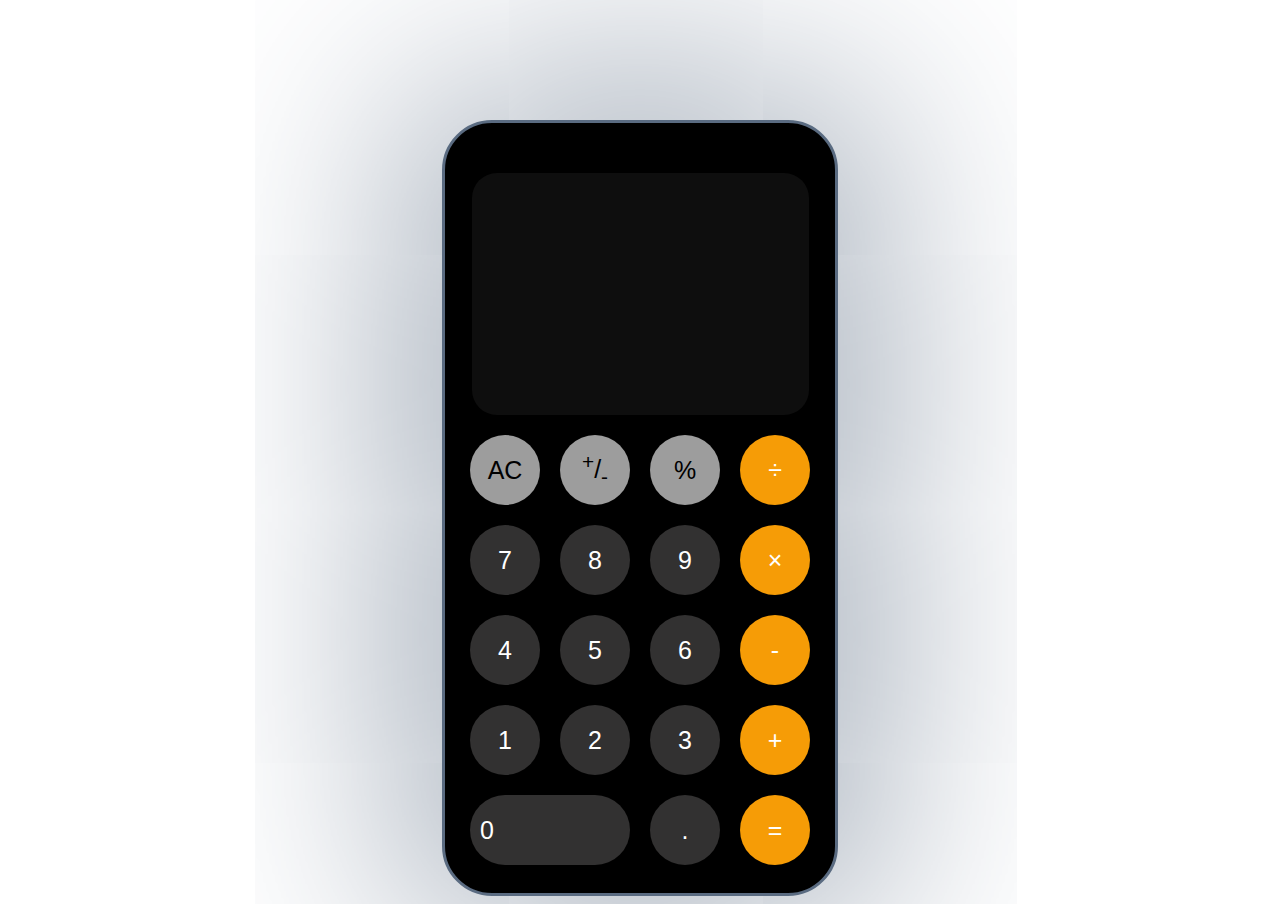
==== index.html @ 897b6b84 "cal added and files" ====
<!DOCTYPE html>
<html lang="en">
<head>
    <meta charset="UTF-8">
    <meta http-equiv="X-UA-Compatible" content="IE=edge">
    <meta name="viewport" content="width=device-width, initial-scale=1.0">
    <link rel="stylesheet" href="style.css">
    <title>Calculator</title>
</head>
<body>
    <div class="main-calculator-container">

        <div class="main-cal-screen-container">

            <input type="text" class="cal-screen">

        </div>
        <div class="main-cal-keypad-container">

            <div class="row 1st">
                <div class="key-pad"><button class="key spe-key">AC</button></div>
                <div class="key-pad"><button class="key spe-key"><sup>+</sup>/<sub>-</sub></button></div>
                <div class="key-pad"><button class="key spe-key">%</button></div>
                <div class="key-pad"><button class="key fuction-key">&divide;</button></div>
            </div>
            <div class="row 2nd">
                <div class="key-pad"><button class="key">7</button></div>
                <div class="key-pad"><button class="key">8</button></div>
                <div class="key-pad"><button class="key">9</button></div>
                <div class="key-pad"><button class="key fuction-key">&times;</button></div>
            </div>
            <div class="row">
                <div class="key-pad"><button class="key">4</button></div>
                <div class="key-pad"><button class="key">5</button></div>
                <div class="key-pad"><button class="key">6</button></div>
                <div class="key-pad"><button class="key fuction-key">-</button></div>
            </div>
            <div class="row">
                <div class="key-pad"><button class="key">1</button></div>
                <div class="key-pad"><button class="key">2</button></div>
                <div class="key-pad"><button class="key">3</button></div>
                <div class="key-pad"><button class="key fuction-key">+</button></div>
            </div>
            <div class="row">
                <div class="key-pad"><button class="key zero-key">0</button></div>
                <div class="key-pad"><button class="key">.</button></div>
                <div class="key-pad"><button class="key fuction-key">=</button></div>
            </div>



        </div>

    </div>
</body>
</html>
---- style.css ----
@import url(https://fonts.googleapis.com/css?family=Roboto:100);
.body{
    font-family: 'Roboto';
    font-weight: 100;
}
.main-calculator-container{
    background-color: #000;
    margin-left:auto ;
    margin-right: auto;
    margin-top: 120px;
    height: 750px;
    width: 370px;
    padding: 10px;
    border-radius: 50px;
    border: 3px solid #5a6b81;
    box-shadow: 0px 0px 500px 0px #5a6b81;
}

.cal-screen{
    display: block;
    height: 240px;
    width: 90%;
    margin-top: 40px;
    margin-left: auto;
    margin-right: auto;
    margin-bottom:10px ;
    border: 0px;
    outline: none;
    font-size: 40px;
    border-radius: 25px;
    color: white;
    background-color: rgba(21, 21, 21, 0.674);
}

.row{
    display: flex;
    flex-direction: row;
    justify-content: center;

}
.key{
    height: 70px;
    width: 70px;
    margin: 10px;
    border-radius: 200px;
    border: 0px;
    font-size:25px ;
    background-color: #323131;
    color: white;
}
.zero-key{
    width: 160px;
    text-align: left;
    padding-left: 10px;
}
.spe-key{
    background-color: #9d9d9d;
    color: #000;
}
.fuction-key{
    background-color: #f69c06;
}
.key:hover{
    background-color: #9a9191ba;
    transition: 0.5s;
}
.fuction-key:hover{
    background-color:#f59e06b3;
    transition: 0.5s;
}
.spe-key:hover{
    background-color: #9f9595d2;
}
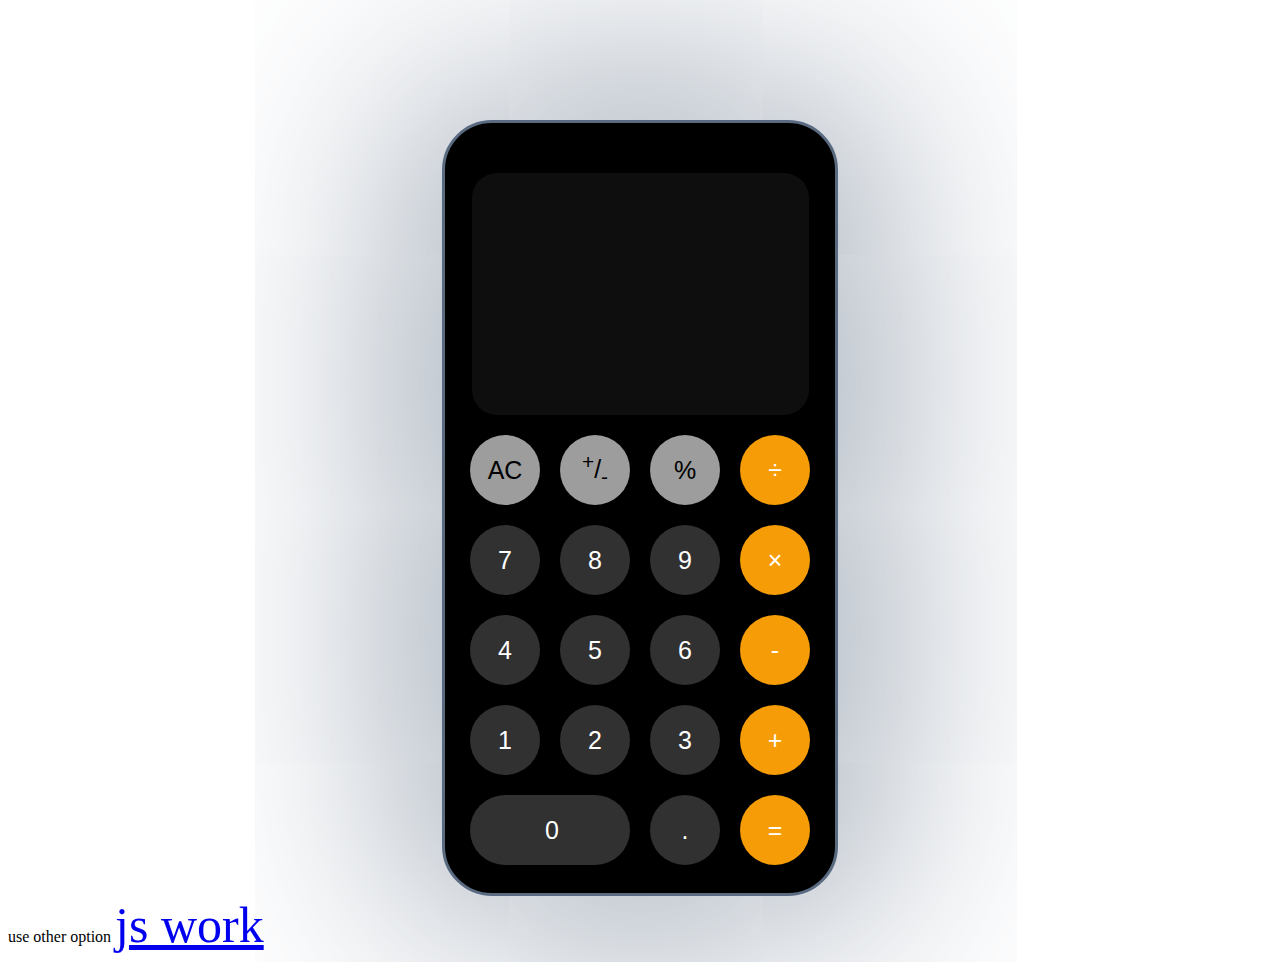
==== commit b258c766: "my calculator with js" ====
--- a/index.html
+++ b/index.html
@@ -52,5 +52,8 @@
         </div>
 
     </div>
+
+
+    use other option <a href="./homwork.html" class="link-other"> js work</a>
 </body>
 </html>--- a/style.css
+++ b/style.css
@@ -53,6 +53,7 @@
     width: 160px;
     text-align: left;
     padding-left: 10px;
+    text-align: center;
 }
 .spe-key{
     background-color: #9d9d9d;
@@ -71,4 +72,8 @@
 }
 .spe-key:hover{
     background-color: #9f9595d2;
+}
+.link-other{
+    font-size: 50px;
+
 }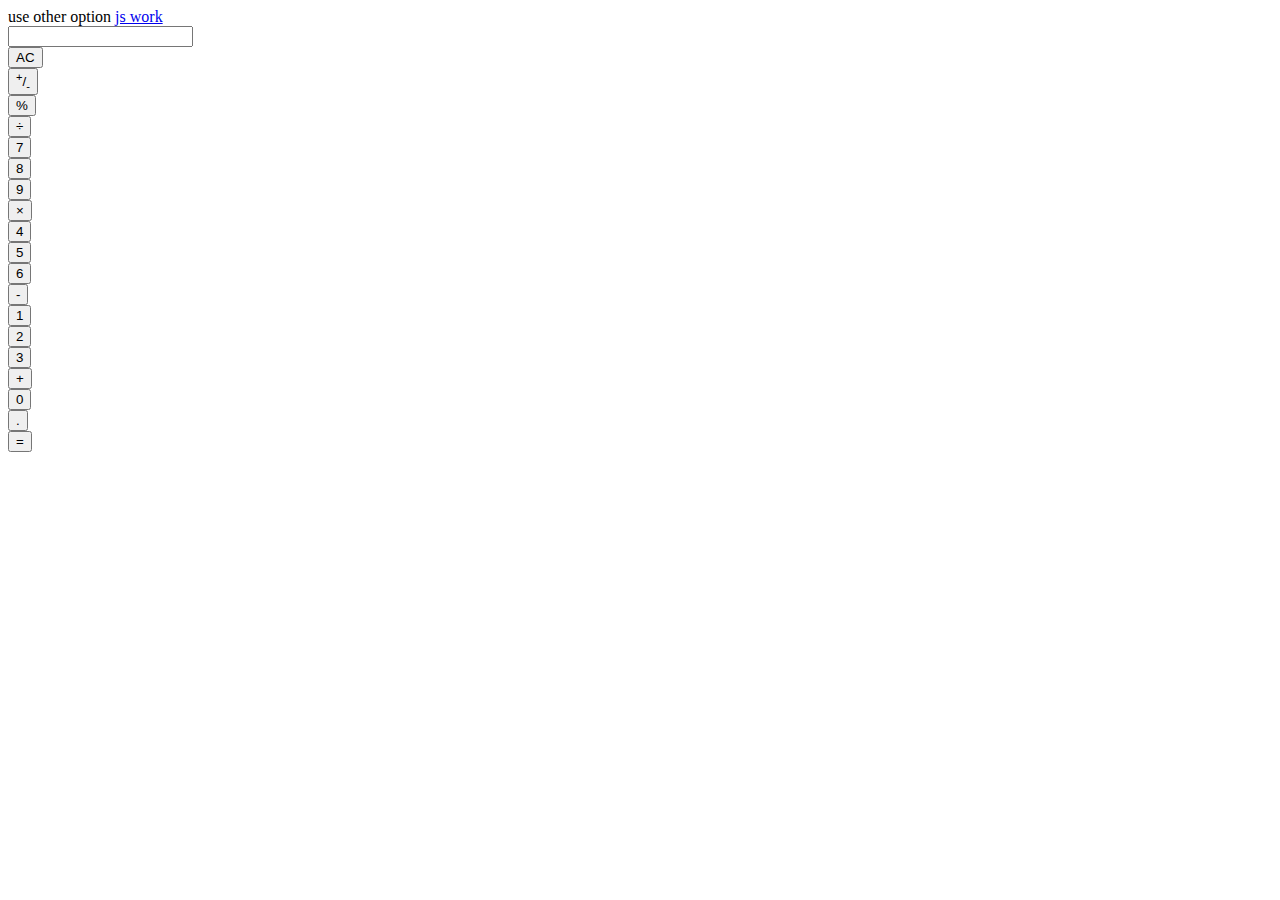
==== commit 87b5fb53: "file manegment" ====
--- a/index.html
+++ b/index.html
@@ -4,10 +4,12 @@
     <meta charset="UTF-8">
     <meta http-equiv="X-UA-Compatible" content="IE=edge">
     <meta name="viewport" content="width=device-width, initial-scale=1.0">
-    <link rel="stylesheet" href="style.css">
+     
     <title>Calculator</title>
 </head>
-<body>
+<body>  
+    use other option <a href="./homwork.html" class="link-other"> js work</a>
+
     <div class="main-calculator-container">
 
         <div class="main-cal-screen-container">
@@ -54,6 +56,6 @@
     </div>
 
 
-    use other option <a href="./homwork.html" class="link-other"> js work</a>
+   
 </body>
 </html>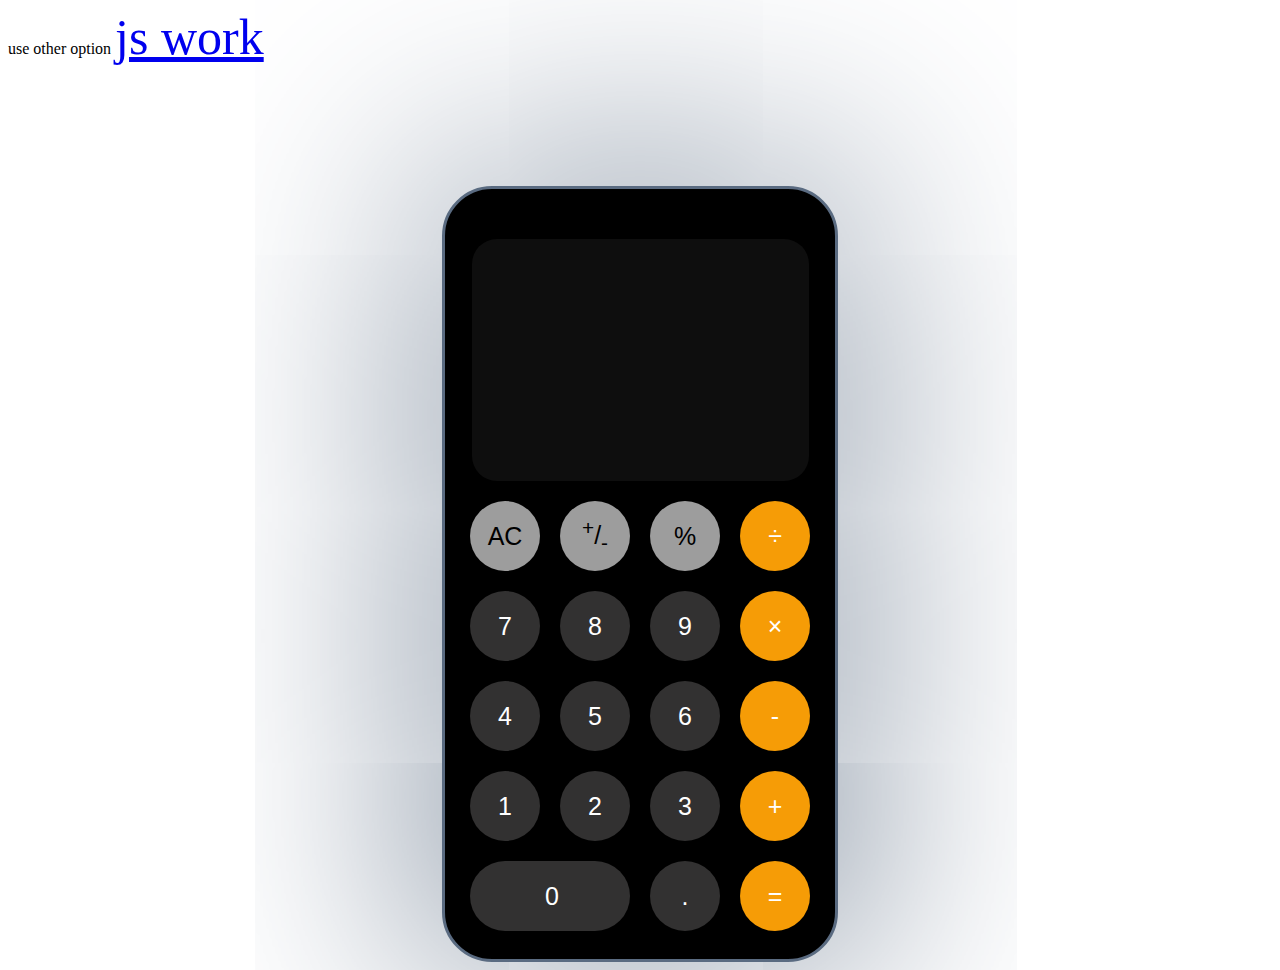
==== commit e5b31ad2: "file manegment" ====
--- a/index.html
+++ b/index.html
@@ -4,12 +4,11 @@
     <meta charset="UTF-8">
     <meta http-equiv="X-UA-Compatible" content="IE=edge">
     <meta name="viewport" content="width=device-width, initial-scale=1.0">
-     
+     <link rel="stylesheet" href="./style.css">
     <title>Calculator</title>
 </head>
-<body>  
-    use other option <a href="./homwork.html" class="link-other"> js work</a>
-
+<body>
+    use other option <a href="./homwork.html" class="link-other"> js work</a> <br>
     <div class="main-calculator-container">
 
         <div class="main-cal-screen-container">
--- a/style.css
+++ b/style.css
@@ -0,0 +1,140 @@
+
+@import url(https://fonts.googleapis.com/css?family=Roboto:100);
+.body{
+    font-family: 'Roboto';
+    font-weight: 100;
+}
+.main-calculator-container{
+    background-color: #000;
+    margin-left:auto ;
+    margin-right: auto;
+    margin-top: 120px;
+    height: 750px;
+    width: 370px;
+    padding: 10px;
+    border-radius: 50px;
+    border: 3px solid #5a6b81;
+    box-shadow: 0px 0px 500px 0px #5a6b81;
+}
+
+.cal-screen{
+    display: block;
+    height: 240px;
+    width: 90%;
+    margin-top: 40px;
+    margin-left: auto;
+    margin-right: auto;
+    margin-bottom:10px ;
+    border: 0px;
+    outline: none;
+    font-size: 40px;
+    border-radius: 25px;
+    color: white;
+    background-color: rgba(21, 21, 21, 0.674);
+}
+
+.row{
+    display: flex;
+    flex-direction: row;
+    justify-content: center;
+
+}
+.key{
+    height: 70px;
+    width: 70px;
+    margin: 10px;
+    border-radius: 200px;
+    border: 0px;
+    font-size:25px ;
+    background-color: #323131;
+    color: white;
+}
+.zero-key{
+    width: 160px;
+    text-align: left;
+    padding-left: 10px;
+    text-align: center;
+}
+.spe-key{
+    background-color: #9d9d9d;
+    color: #000;
+}
+.fuction-key{
+    background-color: #f69c06;
+}
+.key:hover{
+    background-color: #9a9191ba;
+    transition: 0.5s;
+}
+.fuction-key:hover{
+    background-color:#f59e06b3;
+    transition: 0.5s;
+}
+.spe-key:hover{
+    background-color: #9f9595d2;
+}
+.link-other{
+    font-size: 50px;
+
+}
+
+
+
+       .container-app{
+        margin-top: 100px;
+        margin-left: auto;
+        margin-right: auto;
+        padding: 20px;
+        display: flex;
+        flex-direction: column;
+        width: 300px;
+        background-color: rgb(212, 212, 212);
+        border-radius: 5px;
+       } 
+       .app-screen{
+        display: flex;
+        flex-direction: row;
+       }
+       .btns{
+        display: flex;
+        justify-content: space-around;
+        align-items: center;
+        margin-top: 20px;
+       }
+       #result{
+        text-align: center;
+        color: white;
+       }
+       .input{
+        margin: 5px ;
+        outline: none;
+        display: inline-block;
+        width: 80px;
+        font-size: 10px;
+        text-align: center;
+        font-family: 'Nanum Gothic Coding', monospace;
+       }
+       .btn{
+        display: block;
+        width: 100px;
+        height: 40px;
+        cursor: pointer;
+        border-radius: 8px;
+        font-family: 'Nanum Gothic Coding', monospace;
+       }
+       .calculet:hover{
+        transition: 1s;
+        box-shadow: 0 0 15px 0 #ffd000
+       }
+       .calculet{
+        background-color: #fcf94f;
+        border: 2px solid #ffd000;
+       }
+       .reset:hover{
+        transition: 1s;
+        box-shadow: 0 0 15px 0 #ffbb00;
+       }
+       .reset{
+        background-color: #ff3d37;
+        border: 2px solid #fcca41;
+       }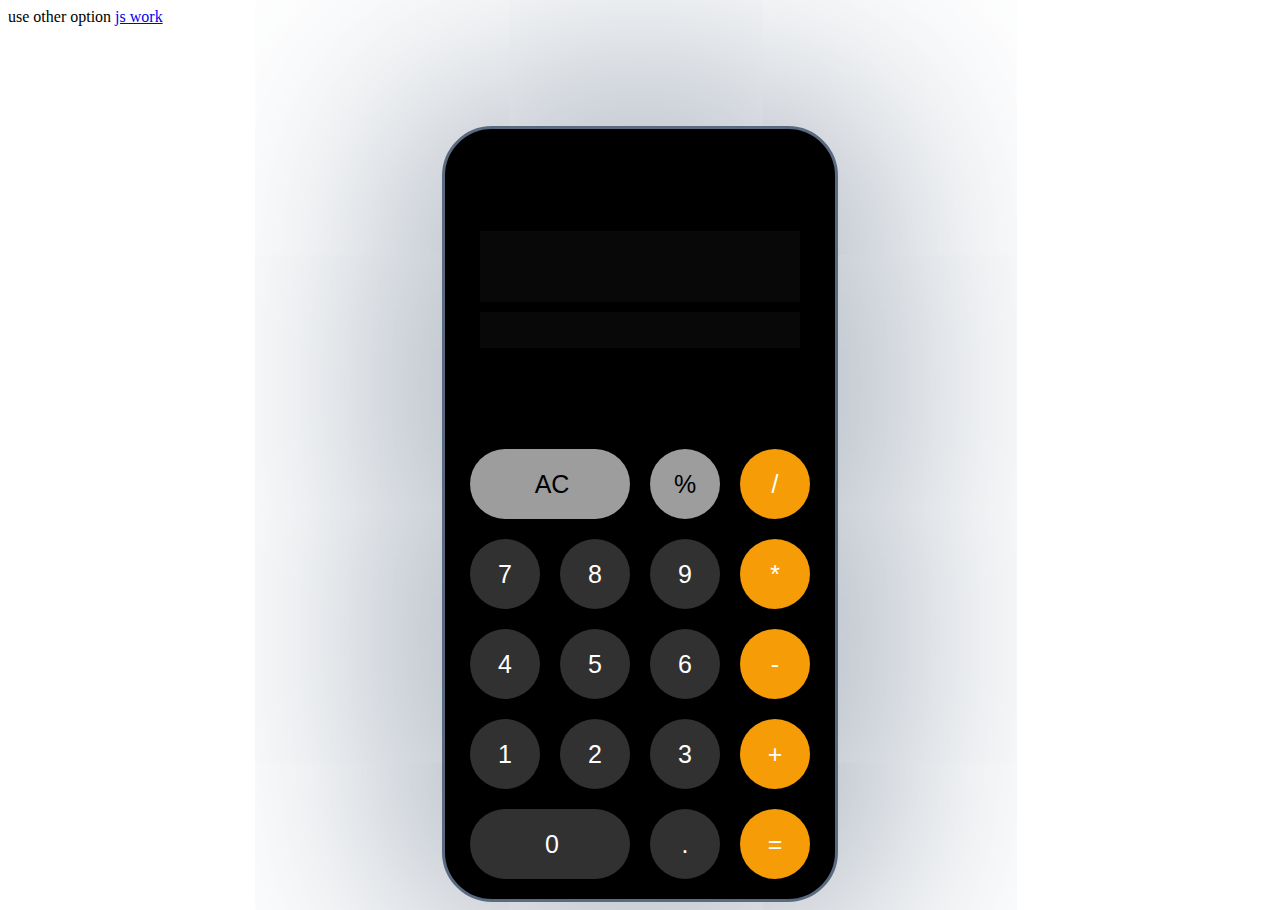
==== commit 49a1e68b: "file manegment" ====
--- a/index.html
+++ b/index.html
@@ -5,6 +5,7 @@
     <meta http-equiv="X-UA-Compatible" content="IE=edge">
     <meta name="viewport" content="width=device-width, initial-scale=1.0">
      <link rel="stylesheet" href="./style.css">
+     <script src="./calculater.js"></script>
     <title>Calculator</title>
 </head>
 <body>
@@ -13,39 +14,39 @@
 
         <div class="main-cal-screen-container">
 
-            <input type="text" class="cal-screen">
-
+            <input type="text" class="cal-screen ans" id="ansScreen">
+            <input type="text" class="cal-screen opretion" id="inputScreen">
+ 
         </div>
         <div class="main-cal-keypad-container">
 
             <div class="row 1st">
-                <div class="key-pad"><button class="key spe-key">AC</button></div>
-                <div class="key-pad"><button class="key spe-key"><sup>+</sup>/<sub>-</sub></button></div>
-                <div class="key-pad"><button class="key spe-key">%</button></div>
-                <div class="key-pad"><button class="key fuction-key">&divide;</button></div>
+                <div class="key-pad"><button class="key spe-key ac-key" onclick="allClear()">AC</button></div>
+                <div class="key-pad"><button class="key spe-key"onclick="addInput('%')">%</button></div>
+                <div class="key-pad"><button class="key fuction-key" onclick="addInput('/')">/</button></div>
             </div>
             <div class="row 2nd">
-                <div class="key-pad"><button class="key">7</button></div>
-                <div class="key-pad"><button class="key">8</button></div>
-                <div class="key-pad"><button class="key">9</button></div>
-                <div class="key-pad"><button class="key fuction-key">&times;</button></div>
+                <div class="key-pad"><button class="key" onclick="addInput(7)">7</button></div>
+                <div class="key-pad"><button class="key" onclick="addInput(8)">8</button></div>
+                <div class="key-pad"><button class="key" onclick="addInput(9)">9</button></div>
+                <div class="key-pad"><button class="key fuction-key" onclick="addInput('*')">*</button></div>
             </div>
             <div class="row">
-                <div class="key-pad"><button class="key">4</button></div>
-                <div class="key-pad"><button class="key">5</button></div>
-                <div class="key-pad"><button class="key">6</button></div>
-                <div class="key-pad"><button class="key fuction-key">-</button></div>
+                <div class="key-pad"><button class="key" onclick="addInput(4)">4</button></div>
+                <div class="key-pad"><button class="key" onclick="addInput(5)">5</button></div>
+                <div class="key-pad"><button class="key" onclick="addInput(6)">6</button></div>
+                <div class="key-pad"><button class="key fuction-key" onclick="addInput('-')">-</button></div>
             </div>
             <div class="row">
-                <div class="key-pad"><button class="key">1</button></div>
-                <div class="key-pad"><button class="key">2</button></div>
-                <div class="key-pad"><button class="key">3</button></div>
-                <div class="key-pad"><button class="key fuction-key">+</button></div>
+                <div class="key-pad"><button class="key" onclick="addInput(1)">1</button></div>
+                <div class="key-pad"><button class="key" onclick="addInput(2)">2</button></div>
+                <div class="key-pad"><button class="key" onclick="addInput(3)">3</button></div>
+                <div class="key-pad"><button class="key fuction-key" onclick="addInput('+')">+</button></div>
             </div>
             <div class="row">
-                <div class="key-pad"><button class="key zero-key">0</button></div>
-                <div class="key-pad"><button class="key">.</button></div>
-                <div class="key-pad"><button class="key fuction-key">=</button></div>
+                <div class="key-pad"><button class="key zero-key" onclick="addInput('0')">0</button></div>
+                <div class="key-pad"><button class="key" onclick="addInput('.')">.</button></div>
+                <div class="key-pad"><button class="key fuction-key" onclick="calNumber()">=</button></div>
             </div>
 
 
--- a/style.css
+++ b/style.css
@@ -4,63 +4,77 @@
     font-family: 'Roboto';
     font-weight: 100;
 }
+.main-cal-screen-container{
+    display: flex;
+    flex-direction: column;
+    width: 320px;
+    margin: auto;
+}
+.cal-screen{
+    margin-top: 5px;
+    margin-bottom: 5px;
+    outline: none;
+    background-color: #080808;
+    border: 0;
+}
+.main-cal-screen-container .ans{
+    font-size: 60px;
+    text-align: end;
+    color: white;
+}
+.main-cal-screen-container .opretion{
+    font-size: 30px;
+    text-align: end;
+    color: rgba(255, 255, 255, 0.609);
+}
+.row .fuction-key{
+    background-color: #f69c06;  
+}
+.row .spe-key {
+    background-color: #9d9d9d;
+    color: #000;
+}
+.row .zero-key {
+    width: 160px;
+    padding-left: 10px;
+    text-align: center;
+}
+.row .ac-key{
+    width: 160px;
+    padding-left: 10px;
+    text-align: center
+}
+
 .main-calculator-container{
-    background-color: #000;
-    margin-left:auto ;
-    margin-right: auto;
-    margin-top: 120px;
+    margin: auto;
+    width: 370px;
     height: 750px;
-    width: 370px;
+    margin-top: 100px;
+    background-color: #000000;
+    display: flex;
+    flex-direction: column;
     padding: 10px;
     border-radius: 50px;
     border: 3px solid #5a6b81;
     box-shadow: 0px 0px 500px 0px #5a6b81;
 }
 
-.cal-screen{
-    display: block;
-    height: 240px;
-    width: 90%;
-    margin-top: 40px;
-    margin-left: auto;
-    margin-right: auto;
-    margin-bottom:10px ;
-    border: 0px;
-    outline: none;
-    font-size: 40px;
-    border-radius: 25px;
-    color: white;
-    background-color: rgba(21, 21, 21, 0.674);
-}
-
 .row{
     display: flex;
     flex-direction: row;
     justify-content: center;
-
 }
-.key{
+ .key{
     height: 70px;
     width: 70px;
     margin: 10px;
     border-radius: 200px;
     border: 0px;
-    font-size:25px ;
+    font-size: 25px;
     background-color: #323131;
     color: white;
-}
-.zero-key{
-    width: 160px;
-    text-align: left;
-    padding-left: 10px;
-    text-align: center;
-}
-.spe-key{
-    background-color: #9d9d9d;
-    color: #000;
-}
-.fuction-key{
-    background-color: #f69c06;
+    border: 0;
+    cursor: pointer;
 }
 .key:hover{
     background-color: #9a9191ba;
@@ -73,12 +87,8 @@
 .spe-key:hover{
     background-color: #9f9595d2;
 }
-.link-other{
-    font-size: 50px;
 
-}
-
-
+/*  */
 
        .container-app{
         margin-top: 100px;
